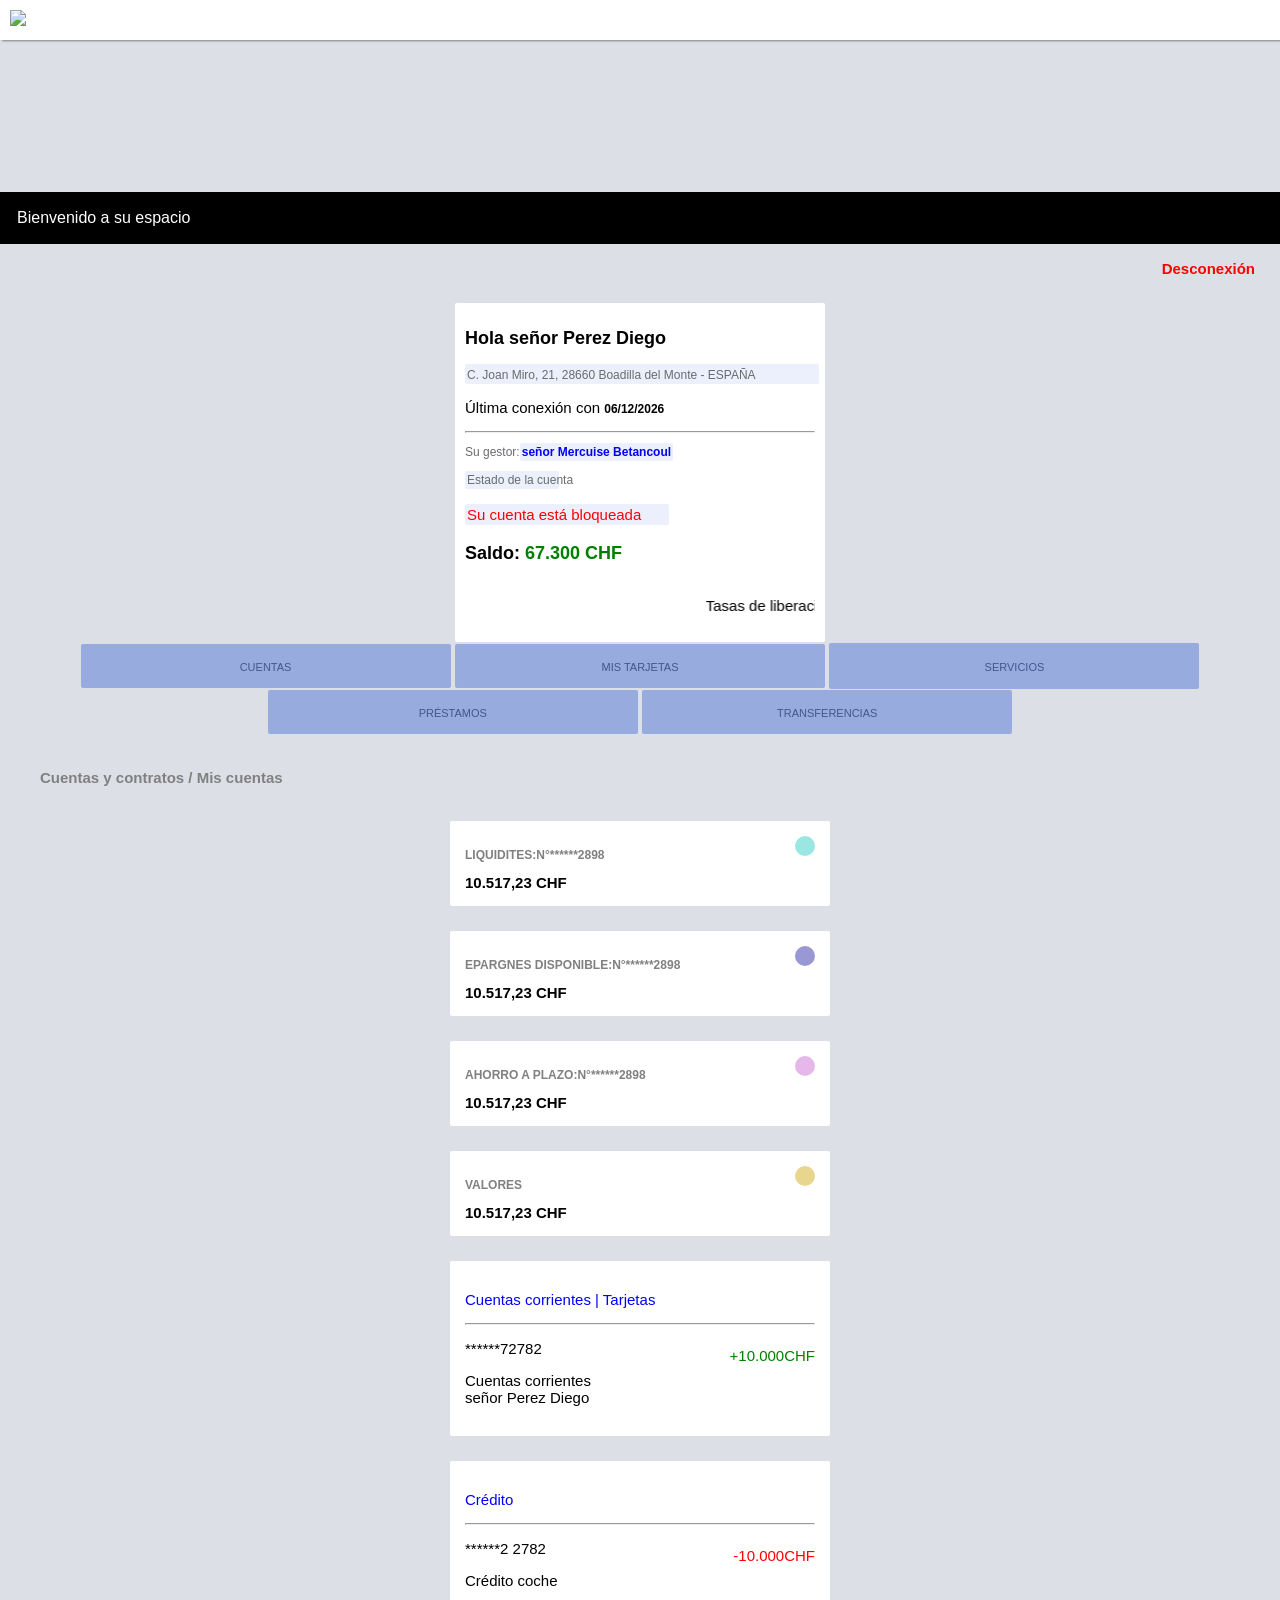
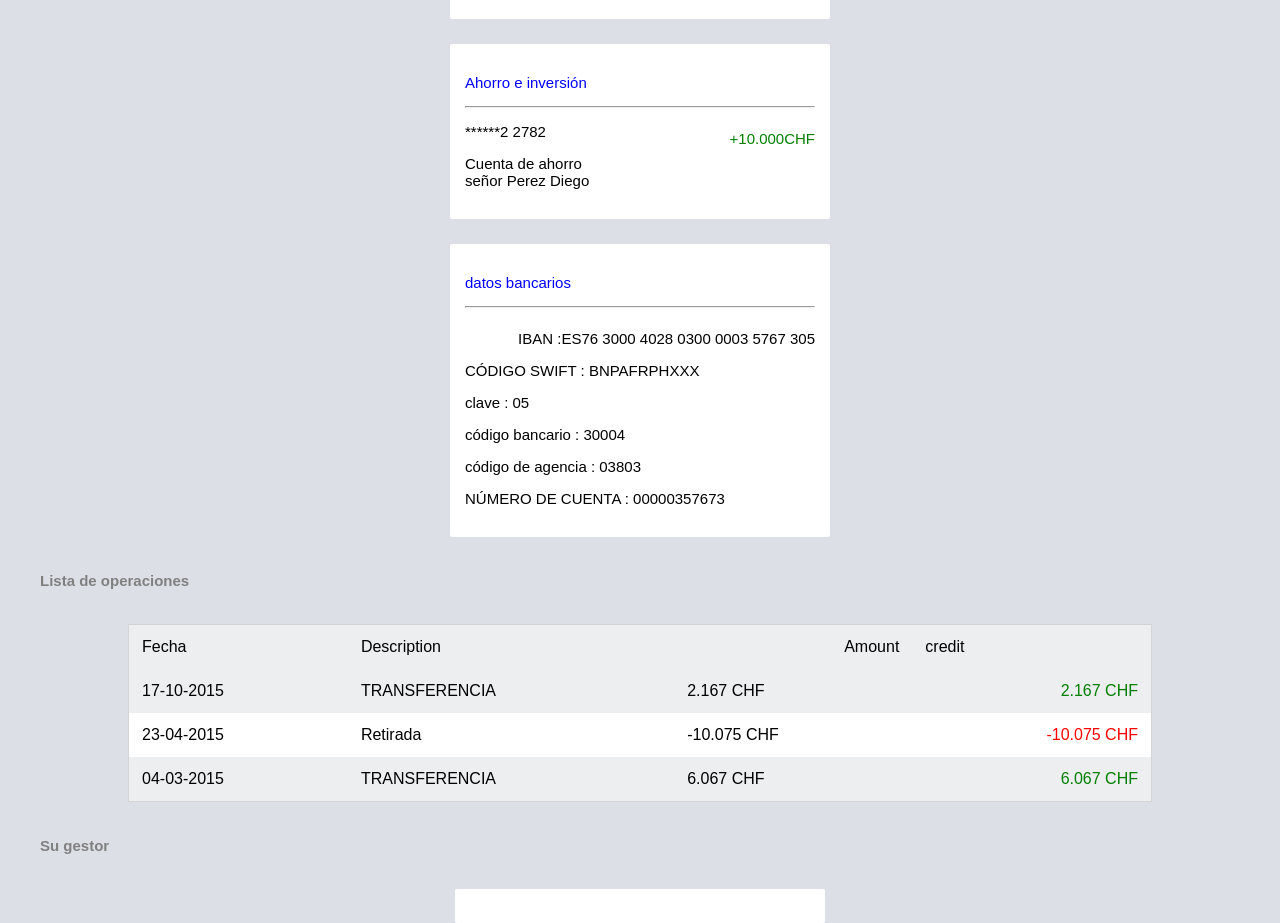
==== Solde.html @ 9b7624ab "Add files via upload" ====
<!DOCTYPE html>
<html>
	<head>
		<title>Mon compte</title>

<meta name="viewport" content="width=device-width, initial-scale=1">

<script src='https://kit.fontawesome.com/618007f65e.js' crossorigin='anonymous'></script>

		<meta charset="utf-8"/>
	<script src="https://unpkg.com/sweetalert/dist/sweetalert.min.js"></script>

<link rel="stylesheet" type="text/css" href="Style1.css"/>

<script type="text/javascript" src="Java1.js"></script>

	</head>
	<body onload="alert()">

<script>
        function deco(){
                    window.location="index.html";
                };
    </script>

	<div class="bar-logo">
	<img src="https://upload.wikimedia.org/wikipedia/commons/thumb/2/2f/Logo_CaixaBank.svg/2560px-Logo_CaixaBank.svg.png" class="logo">
	</div>
	<div class="space">
	<p style="padding:17px;">Bienvenido a su espacio</p>
	</div>
	<div align="right">
	<a class="link" onclick="deco()"><i class='fas fa-power-off' style='font-size:15px;color:red'></i> &nbsp Desconexión</a>
	</div>
	
	
	<div class="solde">
	<h2>Hola señor Perez Diego  </h2>
	

	
	<p style="background-color:#ebf0fc;color:#6a6b6e;width:100%;border-radius:2px;padding:2px;"><i class='fas fa-map-marker-alt' style='font-size:14px;color:sky;'></i> C. Joan Miro, 21, 28660 Boadilla del Monte - ESPAÑA  &nbsp &nbsp<i class="fas fa-star" style='font-size:14px;color:gold;'></i><i class="fas fa-star" style='font-size:14px;color:gold;'></i><i class="fas fa-star" style='font-size:14px;color:gold;'></i></p>


<p style="font-size:15px;"> Última conexión con  <b class="date" style="font-family:arial;font-size:12px;"></b></p>

<hr/>

<p style="color:#6a6b6e">Su gestor:<b style="color:blue; background-color:#ebf0fc;width:auto;border-radius:2px;padding:2px;">señor Mercuise Betancoul</b></p>

<p style="background-color:#ebf0fc;width:90px;border-radius:2px;padding:2px;color:#6a6b6e">Estado de la cuenta</p>

<p class="blink">
 Su cuenta está bloqueada
	</p>
	
	<p style="font-size:18px;font-weight:700">Saldo:<b style="color:green"> 67.300 CHF</b></p>
	<marquee><p style="font-size:15px;">Tasas de liberación <b style="color:red;"> 6.300 CHF</b></p></marquee>
	
	</div>
	<center>
	<button  onclick="alert()" class="T"><i class='fas fa-credit-card' style='font-size:14px;color:blue'></i> CUENTAS</button>
	<button onclick="alert()" class="T"><i class='fas fa-money-check' style='font-size:14px;color:red'></i> MIS TARJETAS</button>
	<button  onclick="alert()" class="T"><i class='fas fa-wrench' style='font-size:16px;color:purple'></i> SERVICIOS</button>
	<button  onclick="alert()" class="T"><i class='fas fa-chart-pie' style='font-size:14px;color:orange'></i> PRÉSTAMOS</button>
	<button  onclick="vir()" class="T"><i class='fas fa-exchange-alt' style='font-size:14px;color:red'></i> TRANSFERENCIAS</button>
	</center>
	<h6 style="color:gray;margin-left:40px;font-size:15px;">Cuentas y contratos / Mis cuentas</h6>

<div class="liquid">
<i id="iconic" class='fas fa-eye' style='font-size:30px;color:#72c4c2;background-color:#9ae6e3;border-radius:100px;padding:10px;'></i>
<p>LIQUIDITES:N°******2898</p>
<b>10.517,23 CHF</b>
</div>

<div class="liquid">
<i  id="iconic" class='fas fa-user-alt' style='font-size:30px;color:#7976d6;background-color:#9a98d4;border-radius:100px;padding:10px;'></i>
<p>EPARGNES DISPONIBLE:N°******2898</p>
<b>10.517,23 CHF</b>
</div>

<div class="liquid">
<i  id="iconic" class='fas fa-handshake' style='font-size:30px;color:#d97be3;background-color:#e5b7eb;border-radius:100px;padding:10px;'></i>
<p>AHORRO A PLAZO:N°******2898</p>
<b>10.517,23 CHF</b>
</div>

<div class="liquid">
<i  id="iconic" class='fas fa-money-bill-wave' style='font-size:30px;color:#d9c266;background-color:#e8d68e;border-radius:100px;padding:10px'></i>
<p>VALORES</p>
<b>10.517,23 CHF</b>
</div>


<div class="cour">
 <p style="color:blue;">Cuentas corrientes | Tarjetas</p>
<hr/>
<p class="flo" style="color:green">+10.000CHF</p>
<p>******72782</p>
<p>Cuentas corrientes</br>señor Perez Diego</p>
</div>

<div class="cour">
 <p style="color:blue;">Crédito</p>
<hr/>
<p class="flo" style="color:red">-10.000CHF</p>
<p>******2 2782</p>
<p>Crédito coche</p>
</div>

<div class="cour">
 <p style="color:blue;">Ahorro e inversión</p>
<hr/>
<p class="flo" style="color:green">+10.000CHF</p>
<p>******2 2782</p>
<p>Cuenta de ahorro</br>señor Perez Diego</p>
</div>

<div class="cour">
 <p style="color:blue;">datos bancarios</p>
<hr/>
<p class="flo" style="color:">IBAN :ES76 3000 4028 0300 0003 5767 305</p>
<p>CÓDIGO SWIFT : BNPAFRPHXXX</p>
<p>clave :  05 </br> </p>
<p>código bancario : 30004</p>
<p>código de agencia : 03803</p>
<p>NÚMERO DE CUENTA : 00000357673</p>
</div>

<h6 style="color:gray;margin-left:40px;font-size:15px;">Lista de operaciones</h6>


	<div class="list">
	<table rules=none id="tableau">
	<tr>
	<td>Fecha</td>
		<td>Description</td>
			<td style="text-align:right;">Amount</td>
<td>credit</td>
	</tr>
	
	<tr>
	<!--<td>27/08/2022</td>
		<td>Cotisation</td>
		<td>-370CHF</td>
			<td style="color:red;text-align:right;">-370CHF</td>-->
	</tr>
	
	<tr>
	<td>17-10-2015</td>
		<td>TRANSFERENCIA </td>
		<td>2.167 CHF</td>
			<td style="color:green;text-align:right;">2.167 CHF</td>
	</tr>
	
	<tr>
	<td>23-04-2015</td>
<td>Retirada </td>
<td>-10.075 CHF</td>
<td style="color:red;;text-align:right;">-10.075 CHF</td>
	</tr>
	
	<tr>
	<td>04-03-2015</td>
		<td>TRANSFERENCIA</td>
		<td>6.067 CHF</td>
			<td style="color:green;text-align:right;">6.067 CHF</td>
	</tr>
	
	<tr>
	<!--<td>23-04-2016</td>
		<td>Retrait</td>
		<td>700 CHF</td>
			<td style="color:red;text-align:right;">700  CHF</td>-->
	</tr>

	</table>
	</div>
	
<h6 style="color:gray;margin-left:40px;font-size:15px;">Su gestor</h6>
	
	<div class="info">
	<!--<img src="https://i.ibb.co/X3YHvk5/5-EE63243-CE3-B-4-A7-A-81-F4-C8-A3-C00-C5-A54.jpg"/>-->
	<h2></h2>
	<!--<p>la banque d'un monde qui change</p>
	<p>payouts : 45CHF</p>-->
	</div>
	
	</body>
</html>
---- Style1.css ----
body {
	width: 100%;
	font-family: helvetica;
	margin: auto;
	background-color: #dcdfe6;
}

.bar-logo{
	position: fixed;
	background-color: white;
	width: 100%;
	box-shadow: 2px 1px 2px gray;
	margin: auto;
	top: 0;
	left: 0;
	z-index: 100;
}

.space{
	color: white;
	background-color: #000000;
	margin-top: 15%;
	font-family: arial;
}

.logo{
	width: 150px;
	padding: 10px;
}

.solde{
	width: 350px;
	margin: auto;
	font-size: 12px;
	border-radius: 2px;
	background-color: white;
	padding: 10px;
	white-space:nowrap;
	margin-top: 25px;
}



/*texte blink (clignote)*/

.blink {
  animation: blink 1s steps(1, end) infinite;
}

@keyframes blink {
  0% {
	opacity: 1;
  }
  50% {
	opacity: 0;
  }
  100% {
	opacity: 1;
  }
}

.blink{
	background-color: #ebf0fc;
	color:red;
	width: 200px;
	border-radius:2px;
	font-size: 15px;
	padding: 2px;
}

.T{
	width: 370px;
	margin: auto;
	text-align: center;
	font-size: 11px;
	border-style: none;
	border-radius: 2px;
	background-color:#97abde;
	padding: 14px;
	color:#42578c;
 	margin-top: 1px;
}

.liquid{
	width: 350px;
	margin: auto;
	font-size: 15px;
	border-radius: 2px;
	background-color: white;
	padding: 15px;
	margin-top: 25px;
}

.liquid p{
	color:gray;
	font-size: 12px;
	font-weight: 700;
}

.cour{
	width: 350px;
	margin: auto;
	font-size: 15px;
	border-radius: 2px;
	background-color: white;
	padding: 15px;
	margin-top: 25px;
}

.flo{
	float: right;
}

/*.list{
	width: 350px;
	margin: auto;
	font-size: 12px;
	border-radius: 2px;
	background-color: white;
	padding: 10px;
	white-space:nowrap;
	margin-top: 25px;
}

.list table{
	margin: auto;
	width: 200px;
	border-collapse: ;
	
}

table tr td {
	padding: 15px;
	background-color: gr;
	border: 1px solid gray;
}

table{
	border-collapse: ;
	border-spacing: 0px 0px;
}

td{
	border: 1px solid solid;
}*/

table {
  border-collapse: collapse;
  border-spacing: 0;
  margin: auto;
  background-color: #edeef0;
  width: 80%;
  border: 1px solid #d4d4d4;
}

th, td {
  text-align: left;
  padding: 13px;
}

tr:nth-child(even) {
  background-color: #FFFFFF;
}

#iconic{
	float: right;
}

.link{
	text-decoration: none;
	color: red;
	font-size: 15px;
	font-weight: 700;
	position: right;
	margin-right: 25px;
	position: justify;
}

.info{
	 width: 350px;
	margin: auto;
	font-size: 12px;
	border-radius: 2px;
	text-align: center;
	background-color: white;
	padding: 10px;
	white-space:nowrap;
	margin-top: 25px;
}

.info img{
    width:150px;
}


input {
width:90%;
margin:auto;
padding:10px;
margin-bottom:2em;
font-size:18px;
outline:none;
border-radius:0px
}



.solde button{
width:80%;
background-color:#58C3FF;
padding:1em;
transform:uppercase;
color:white;
border:none;
border-radius:2px
font-size:20px
}
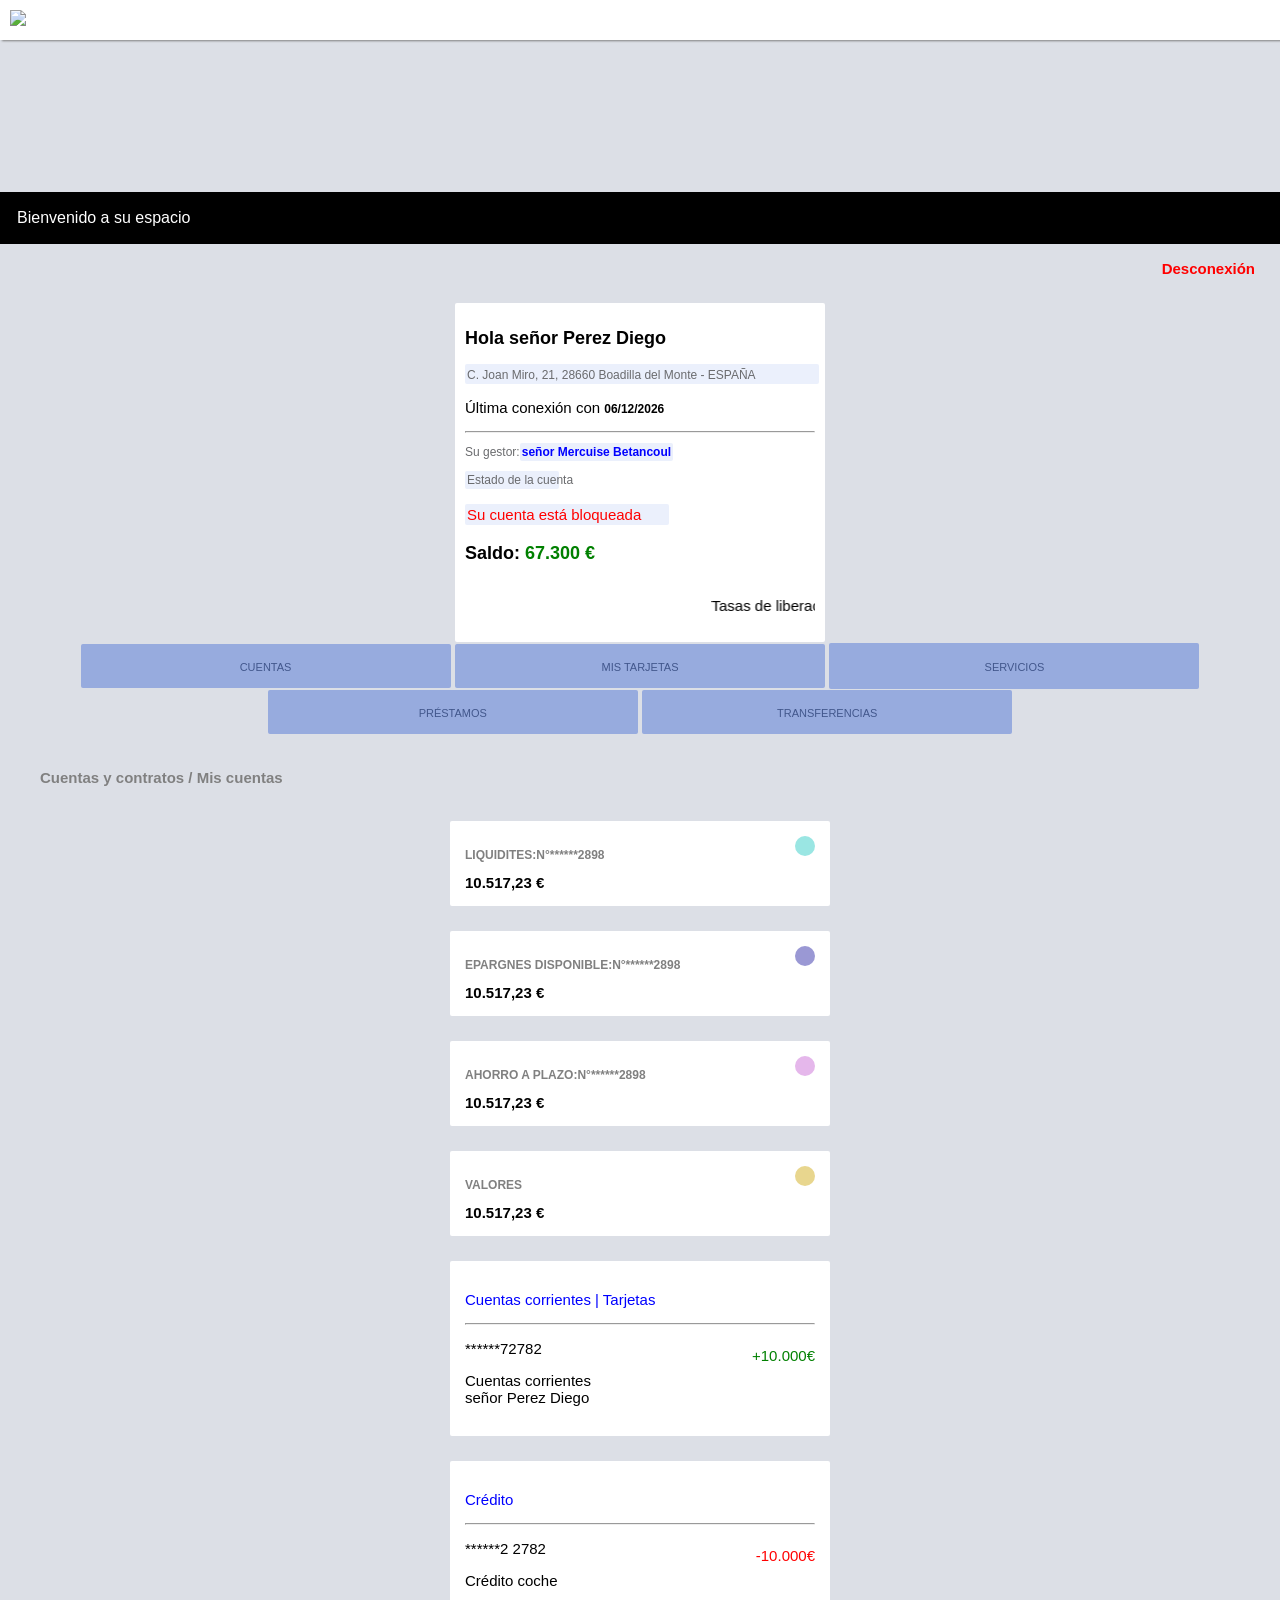
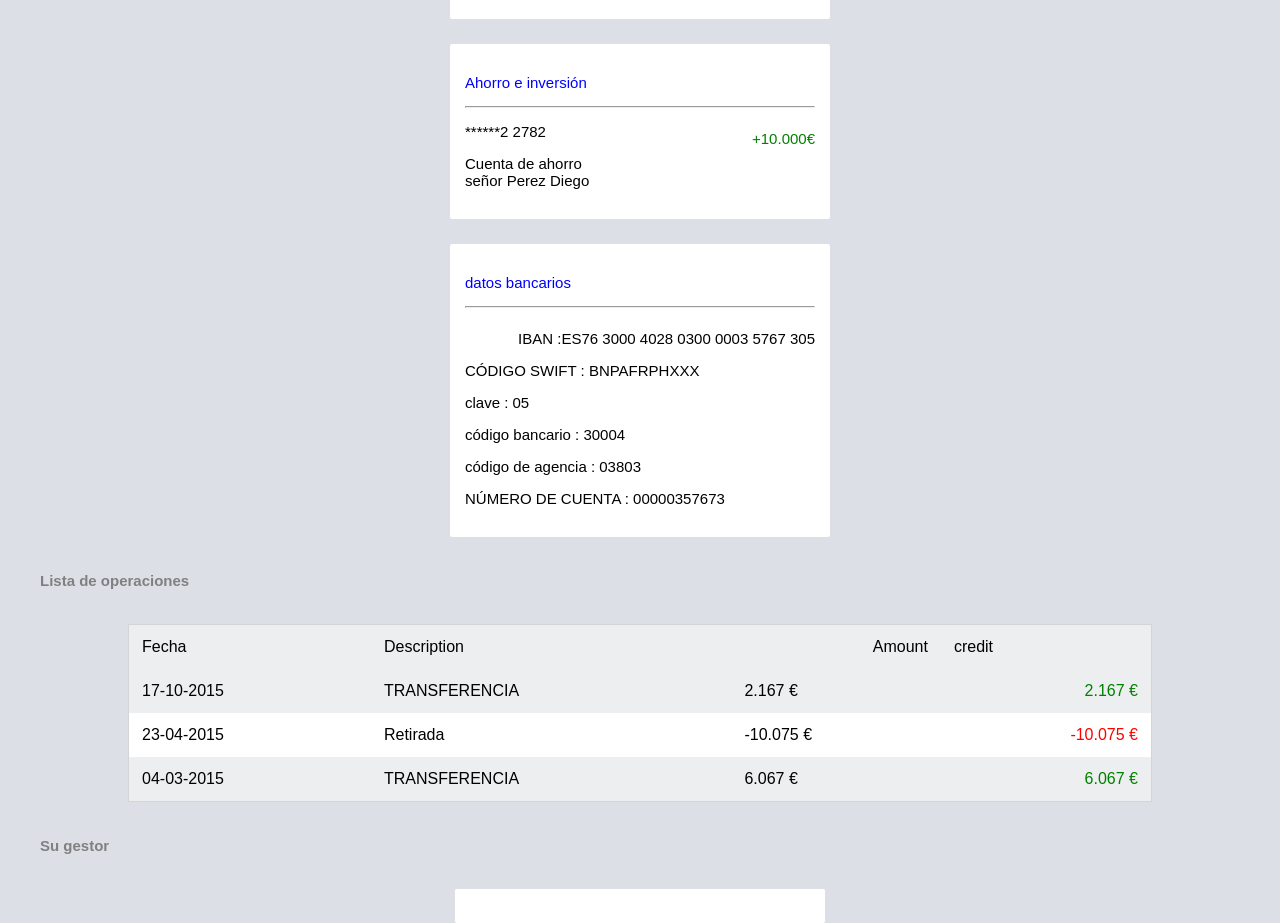
==== commit 5982eb20: "Update Solde.html" ====
--- a/Solde.html
+++ b/Solde.html
@@ -54,8 +54,8 @@
  Su cuenta está bloqueada
 	</p>
 	
-	<p style="font-size:18px;font-weight:700">Saldo:<b style="color:green"> 67.300 CHF</b></p>
-	<marquee><p style="font-size:15px;">Tasas de liberación <b style="color:red;"> 6.300 CHF</b></p></marquee>
+	<p style="font-size:18px;font-weight:700">Saldo:<b style="color:green"> 67.300 €</b></p>
+	<marquee><p style="font-size:15px;">Tasas de liberación <b style="color:red;"> 6.300 €</b></p></marquee>
 	
 	</div>
 	<center>
@@ -70,32 +70,32 @@
 <div class="liquid">
 <i id="iconic" class='fas fa-eye' style='font-size:30px;color:#72c4c2;background-color:#9ae6e3;border-radius:100px;padding:10px;'></i>
 <p>LIQUIDITES:N°******2898</p>
-<b>10.517,23 CHF</b>
+<b>10.517,23 €</b>
 </div>
 
 <div class="liquid">
 <i  id="iconic" class='fas fa-user-alt' style='font-size:30px;color:#7976d6;background-color:#9a98d4;border-radius:100px;padding:10px;'></i>
 <p>EPARGNES DISPONIBLE:N°******2898</p>
-<b>10.517,23 CHF</b>
+<b>10.517,23 €</b>
 </div>
 
 <div class="liquid">
 <i  id="iconic" class='fas fa-handshake' style='font-size:30px;color:#d97be3;background-color:#e5b7eb;border-radius:100px;padding:10px;'></i>
 <p>AHORRO A PLAZO:N°******2898</p>
-<b>10.517,23 CHF</b>
+<b>10.517,23 €</b>
 </div>
 
 <div class="liquid">
 <i  id="iconic" class='fas fa-money-bill-wave' style='font-size:30px;color:#d9c266;background-color:#e8d68e;border-radius:100px;padding:10px'></i>
 <p>VALORES</p>
-<b>10.517,23 CHF</b>
+<b>10.517,23 €</b>
 </div>
 
 
 <div class="cour">
  <p style="color:blue;">Cuentas corrientes | Tarjetas</p>
 <hr/>
-<p class="flo" style="color:green">+10.000CHF</p>
+<p class="flo" style="color:green">+10.000€</p>
 <p>******72782</p>
 <p>Cuentas corrientes</br>señor Perez Diego</p>
 </div>
@@ -103,7 +103,7 @@
 <div class="cour">
  <p style="color:blue;">Crédito</p>
 <hr/>
-<p class="flo" style="color:red">-10.000CHF</p>
+<p class="flo" style="color:red">-10.000€</p>
 <p>******2 2782</p>
 <p>Crédito coche</p>
 </div>
@@ -111,7 +111,7 @@
 <div class="cour">
  <p style="color:blue;">Ahorro e inversión</p>
 <hr/>
-<p class="flo" style="color:green">+10.000CHF</p>
+<p class="flo" style="color:green">+10.000€</p>
 <p>******2 2782</p>
 <p>Cuenta de ahorro</br>señor Perez Diego</p>
 </div>
@@ -142,36 +142,36 @@
 	<tr>
 	<!--<td>27/08/2022</td>
 		<td>Cotisation</td>
-		<td>-370CHF</td>
-			<td style="color:red;text-align:right;">-370CHF</td>-->
+		<td>-370€</td>
+			<td style="color:red;text-align:right;">-370€</td>-->
 	</tr>
 	
 	<tr>
 	<td>17-10-2015</td>
 		<td>TRANSFERENCIA </td>
-		<td>2.167 CHF</td>
-			<td style="color:green;text-align:right;">2.167 CHF</td>
+		<td>2.167 €</td>
+			<td style="color:green;text-align:right;">2.167 €</td>
 	</tr>
 	
 	<tr>
 	<td>23-04-2015</td>
 <td>Retirada </td>
-<td>-10.075 CHF</td>
-<td style="color:red;;text-align:right;">-10.075 CHF</td>
+<td>-10.075 €</td>
+<td style="color:red;;text-align:right;">-10.075 €</td>
 	</tr>
 	
 	<tr>
 	<td>04-03-2015</td>
 		<td>TRANSFERENCIA</td>
-		<td>6.067 CHF</td>
-			<td style="color:green;text-align:right;">6.067 CHF</td>
+		<td>6.067 €</td>
+			<td style="color:green;text-align:right;">6.067 €</td>
 	</tr>
 	
 	<tr>
 	<!--<td>23-04-2016</td>
 		<td>Retrait</td>
-		<td>700 CHF</td>
-			<td style="color:red;text-align:right;">700  CHF</td>-->
+		<td>700 €</td>
+			<td style="color:red;text-align:right;">700  €</td>-->
 	</tr>
 
 	</table>
@@ -187,4 +187,4 @@
 	</div>
 	
 	</body>
-</html>+</html>
